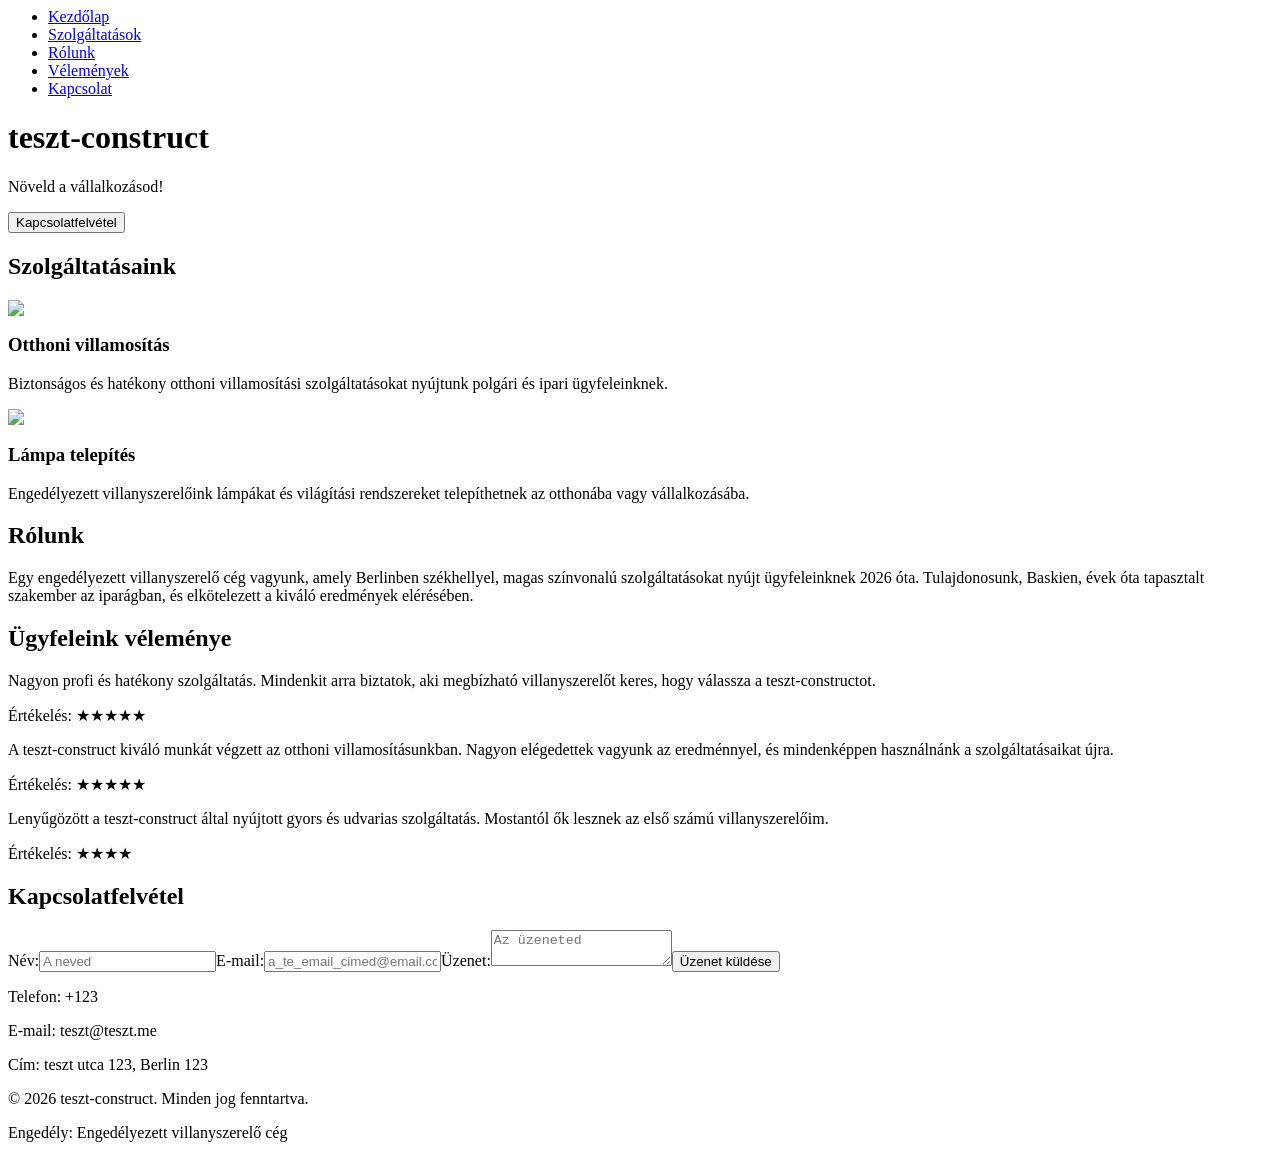
==== index-hu.html @ 4e592a75 "deploy: update index-hu.html" ====
<html lang="en-GB"><head><meta charset="UTF-8"><meta name="viewport" content="width=device-width, initial-scale=1.0"><title>teszt-construct - Növeld a vállalkozásod!</title><link rel="stylesheet" href="style.css"></head><body><nav class="sticky-nav"><ul><li><a href="#home">Kezdőlap</a></li><li><a href="#services">Szolgáltatások</a></li><li><a href="#about">Rólunk</a></li><li><a href="#testimonials">Vélemények</a></li><li><a href="#contact">Kapcsolat</a></li></ul></nav><header class="hero" id="home"><div class="gradient"><h1>teszt-construct</h1><p>Növeld a vállalkozásod!</p><button>Kapcsolatfelvétel</button></div></header><section class="services" id="services"><h2>Szolgáltatásaink</h2><div class="grid"><div class="card"><img src="handsome-young-man-electrician-working-on-switchboard-of-house-building-construction-site-photo.jpg"><h3>Otthoni villamosítás</h3><p>Biztonságos és hatékony otthoni villamosítási szolgáltatásokat nyújtunk polgári és ipari ügyfeleinknek.</p></div><div class="card"><img src="handsome-young-man-electrician-working-on-switchboard-of-house-building-construction-site-photo.jpg"><h3>Lámpa telepítés</h3><p>Engedélyezett villanyszerelőink lámpákat és világítási rendszereket telepíthetnek az otthonába vagy vállalkozásába.</p></div></div></section><section class="about" id="about"><h2>Rólunk</h2><p>Egy engedélyezett villanyszerelő cég vagyunk, amely Berlinben székhellyel, magas színvonalú szolgáltatásokat nyújt ügyfeleinknek 2026 óta. Tulajdonosunk, Baskien, évek óta tapasztalt szakember az iparágban, és elkötelezett a kiváló eredmények elérésében.</p></section><section class="testimonials" id="testimonials"><h2>Ügyfeleink véleménye</h2><div class="grid"><div class="testimonial"><p>Nagyon profi és hatékony szolgáltatás. Mindenkit arra biztatok, aki megbízható villanyszerelőt keres, hogy válassza a teszt-constructot.</p><p>Értékelés: ★★★★★</p></div><div class="testimonial"><p>A teszt-construct kiváló munkát végzett az otthoni villamosításunkban. Nagyon elégedettek vagyunk az eredménnyel, és mindenképpen használnánk a szolgáltatásaikat újra.</p><p>Értékelés: ★★★★★</p></div><div class="testimonial"><p>Lenyűgözött a teszt-construct által nyújtott gyors és udvarias szolgáltatás. Mostantól ők lesznek az első számú villanyszerelőim.</p><p>Értékelés: ★★★★</p></div></div></section><section class="contact" id="contact"><h2>Kapcsolatfelvétel</h2><form><label for="name">Név:</label><input type="text" id="name" placeholder="A neved"><label for="email">E-mail:</label><input type="email" id="email" placeholder="a_te_email_cimed@email.com"><label for="message">Üzenet:</label><textarea id="message" placeholder="Az üzeneted"></textarea><button>Üzenet küldése</button></form><p>Telefon: +123</p><p>E-mail: teszt@teszt.me</p><p>Cím: teszt utca 123, Berlin 123</p></section><footer><p>&copy; 2026 teszt-construct. Minden jog fenntartva.</p><p>Engedély: Engedélyezett villanyszerelő cég</p></footer><script src="script.js"></script></body></html>
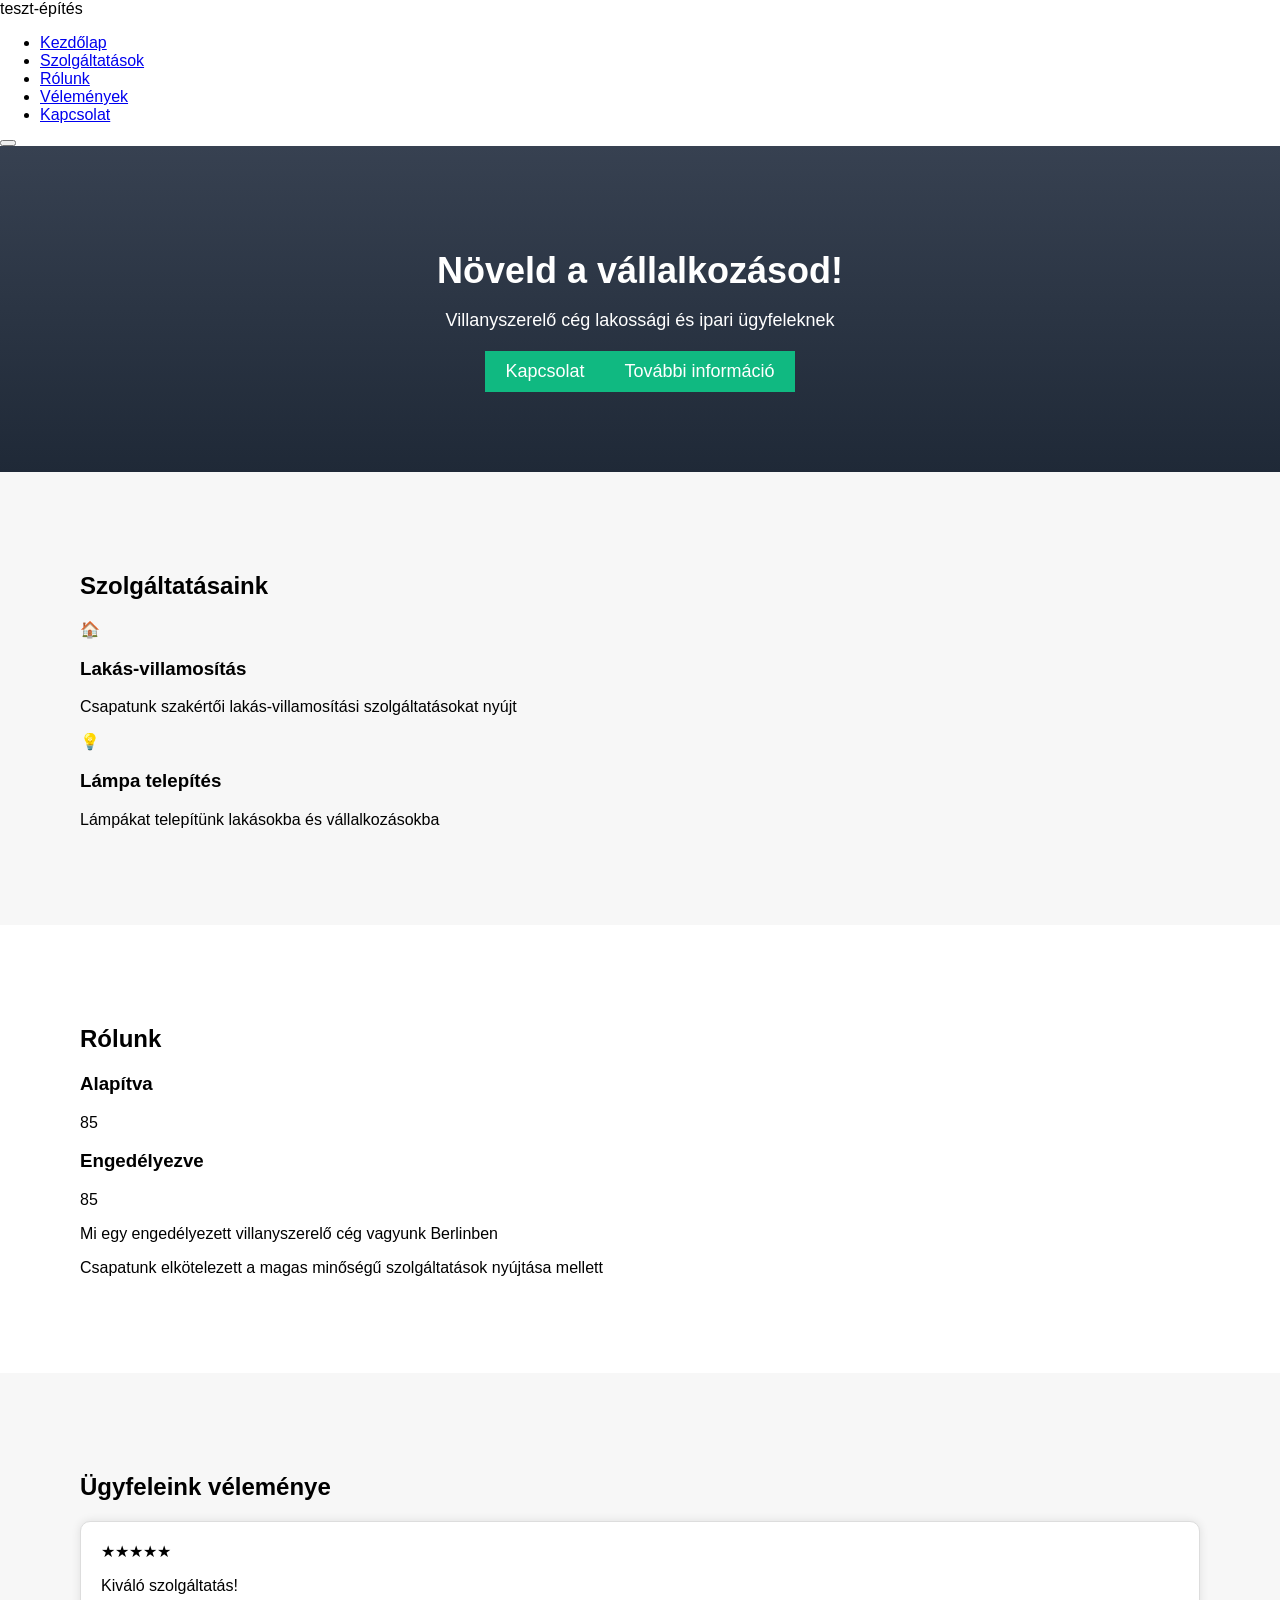
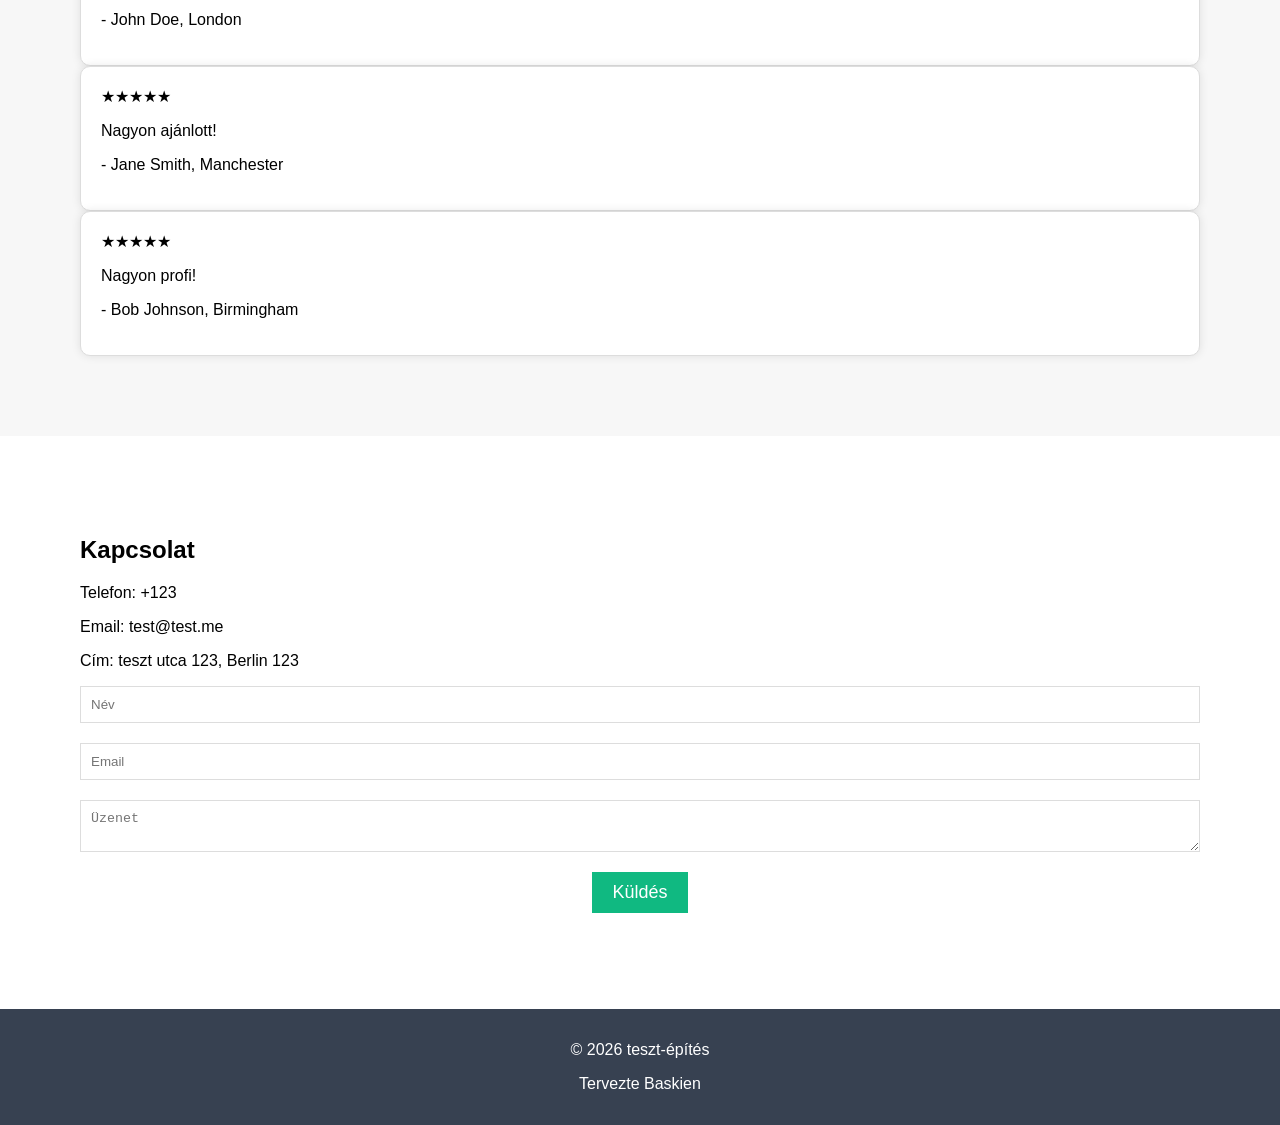
==== commit 708f5b7d: "deploy: update index-hu.html" ====
--- a/index-hu.html
+++ b/index-hu.html
@@ -1 +1 @@
-<html lang="en-GB"><head><meta charset="UTF-8"><meta name="viewport" content="width=device-width, initial-scale=1.0"><title>teszt-construct - Növeld a vállalkozásod!</title><link rel="stylesheet" href="style.css"></head><body><nav class="sticky-nav"><ul><li><a href="#home">Kezdőlap</a></li><li><a href="#services">Szolgáltatások</a></li><li><a href="#about">Rólunk</a></li><li><a href="#testimonials">Vélemények</a></li><li><a href="#contact">Kapcsolat</a></li></ul></nav><header class="hero" id="home"><div class="gradient"><h1>teszt-construct</h1><p>Növeld a vállalkozásod!</p><button>Kapcsolatfelvétel</button></div></header><section class="services" id="services"><h2>Szolgáltatásaink</h2><div class="grid"><div class="card"><img src="handsome-young-man-electrician-working-on-switchboard-of-house-building-construction-site-photo.jpg"><h3>Otthoni villamosítás</h3><p>Biztonságos és hatékony otthoni villamosítási szolgáltatásokat nyújtunk polgári és ipari ügyfeleinknek.</p></div><div class="card"><img src="handsome-young-man-electrician-working-on-switchboard-of-house-building-construction-site-photo.jpg"><h3>Lámpa telepítés</h3><p>Engedélyezett villanyszerelőink lámpákat és világítási rendszereket telepíthetnek az otthonába vagy vállalkozásába.</p></div></div></section><section class="about" id="about"><h2>Rólunk</h2><p>Egy engedélyezett villanyszerelő cég vagyunk, amely Berlinben székhellyel, magas színvonalú szolgáltatásokat nyújt ügyfeleinknek 2026 óta. Tulajdonosunk, Baskien, évek óta tapasztalt szakember az iparágban, és elkötelezett a kiváló eredmények elérésében.</p></section><section class="testimonials" id="testimonials"><h2>Ügyfeleink véleménye</h2><div class="grid"><div class="testimonial"><p>Nagyon profi és hatékony szolgáltatás. Mindenkit arra biztatok, aki megbízható villanyszerelőt keres, hogy válassza a teszt-constructot.</p><p>Értékelés: ★★★★★</p></div><div class="testimonial"><p>A teszt-construct kiváló munkát végzett az otthoni villamosításunkban. Nagyon elégedettek vagyunk az eredménnyel, és mindenképpen használnánk a szolgáltatásaikat újra.</p><p>Értékelés: ★★★★★</p></div><div class="testimonial"><p>Lenyűgözött a teszt-construct által nyújtott gyors és udvarias szolgáltatás. Mostantól ők lesznek az első számú villanyszerelőim.</p><p>Értékelés: ★★★★</p></div></div></section><section class="contact" id="contact"><h2>Kapcsolatfelvétel</h2><form><label for="name">Név:</label><input type="text" id="name" placeholder="A neved"><label for="email">E-mail:</label><input type="email" id="email" placeholder="a_te_email_cimed@email.com"><label for="message">Üzenet:</label><textarea id="message" placeholder="Az üzeneted"></textarea><button>Üzenet küldése</button></form><p>Telefon: +123</p><p>E-mail: teszt@teszt.me</p><p>Cím: teszt utca 123, Berlin 123</p></section><footer><p>&copy; 2026 teszt-construct. Minden jog fenntartva.</p><p>Engedély: Engedélyezett villanyszerelő cég</p></footer><script src="script.js"></script></body></html>+<html lang='en-GB'><head><meta charset='UTF-8'><meta name='viewport' content='width=device-width,initial-scale=1'><title>teszt-építés</title><link rel='stylesheet' href='style.css'></head><body><nav class='nav'><div class='nav-container'><div class='logo'>teszt-építés</div><ul class='nav-links'><li><a href='#home'>Kezdőlap</a></li><li><a href='#services'>Szolgáltatások</a></li><li><a href='#about'>Rólunk</a></li><li><a href='#testimonials'>Vélemények</a></li><li><a href='#contact'>Kapcsolat</a></li></ul><button class='hamburger'><span></span><span></span><span></span></button></div></nav><header class='hero' id='home'><div class='hero-container'><h1>Növeld a vállalkozásod!</h1><p>Villanyszerelő cég lakossági és ipari ügyfeleknek</p><button class='btn-primary'>Kapcsolat</button><button class='btn-secondary'>További információ</button></div></header><section class='services' id='services'><div class='services-container'><h2>Szolgáltatásaink</h2><div class='services-grid'><div class='service-card'><span>🏠</span><h3>Lakás-villamosítás</h3><p>Csapatunk szakértői lakás-villamosítási szolgáltatásokat nyújt</p></div><div class='service-card'><span>💡</span><h3>Lámpa telepítés</h3><p>Lámpákat telepítünk lakásokba és vállalkozásokba</p></div></div></div></section><section class='about' id='about'><div class='about-container'><h2>Rólunk</h2><div class='about-grid'><div class='about-stats'><h3>Alapítva</h3><p>2026</p><h3>Engedélyezve</h3><p>Igen</p></div><div class='about-text'><p>Mi egy engedélyezett villanyszerelő cég vagyunk Berlinben</p><p>Csapatunk elkötelezett a magas minőségű szolgáltatások nyújtása mellett</p></div></div></div></section><section class='testimonials' id='testimonials'><div class='testimonials-container'><h2>Ügyfeleink véleménye</h2><div class='testimonials-grid'><div class='testimonial'><span>★★★★★</span><p>Kiváló szolgáltatás!</p><p>- John Doe, London</p></div><div class='testimonial'><span>★★★★★</span><p>Nagyon ajánlott!</p><p>- Jane Smith, Manchester</p></div><div class='testimonial'><span>★★★★★</span><p>Nagyon profi!</p><p>- Bob Johnson, Birmingham</p></div></div></div></section><section class='contact' id='contact'><div class='contact-container'><h2>Kapcsolat</h2><div class='contact-grid'><div class='contact-info'><p>Telefon: +123</p><p>Email: test@test.me</p><p>Cím: teszt utca 123, Berlin 123</p></div><div class='contact-form'><form><input type='text' placeholder='Név'><input type='email' placeholder='Email'><textarea placeholder='Üzenet'></textarea><button class='btn-primary'>Küldés</button></form></div></div></div></section><footer class='footer'><div class='footer-container'><p>&copy; 2026 teszt-építés</p><p>Tervezte Baskien</p></div></footer><script src='script.js'></script></body></html>
--- a/style.css
+++ b/style.css
@@ -0,0 +1 @@
+* {box-sizing: border-box;}body {font-family: Arial, sans-serif; margin: 0; padding: 0;}nav.sticky-nav {position: sticky; top: 0; background-color: #374151; color: #fff; padding: 1em; display: flex; justify-content: space-between; align-items: center;}nav.sticky-nav ul {list-style: none; margin: 0; padding: 0; display: flex;}nav.sticky-nav li {margin-right: 20px;}nav.sticky-nav a {color: #fff; text-decoration: none;}header.hero {background-image: linear-gradient(to bottom, #374151, #1F2937); padding: 5em; text-align: center; color: #fff;}header.hero h1 {font-size: 36px; margin-bottom: 10px;}header.hero p {font-size: 18px; margin-bottom: 20px;}header.hero button {background-color: #10B981; color: #fff; border: none; padding: 10px 20px; font-size: 18px; cursor: pointer;}section.services {padding: 5em; background-color: #f7f7f7;}section.services h2 {font-size: 24px; margin-bottom: 20px;}section.services .grid {display: grid; grid-template-columns: repeat(3, 1fr); gap: 20px;}section.services .card {background-color: #fff; padding: 20px; border: 1px solid #ddd; border-radius: 10px; box-shadow: 0 0 10px rgba(0,0,0,0.1); transition: transform 0.2s ease-in-out;}section.services .card:hover {transform: scale(1.05);}section.services .card img {width: 100%; height: 150px; object-fit: cover; border-radius: 10px 10px 0 0;}section.services .card h3 {font-size: 18px; margin-bottom: 10px;}section.about {padding: 5em; background-color: #fff;}section.about h2 {font-size: 24px; margin-bottom: 20px;}section.testimonials {padding: 5em; background-color: #f7f7f7;}section.testimonials h2 {font-size: 24px; margin-bottom: 20px;}section.testimonials .grid {display: grid; grid-template-columns: repeat(3, 1fr); gap: 20px;}section.testimonials .testimonial {background-color: #fff; padding: 20px; border: 1px solid #ddd; border-radius: 10px; box-shadow: 0 0 10px rgba(0,0,0,0.1); transition: transform 0.2s ease-in-out;}section.testimonials .testimonial:hover {transform: scale(1.05);}section.contact {padding: 5em; background-color: #fff;}section.contact h2 {font-size: 24px; margin-bottom: 20px;}section.contact form {display: flex; flex-direction: column; align-items: center;}section.contact label {margin-bottom: 10px;}section.contact input, section.contact textarea {width: 100%; padding: 10px; margin-bottom: 20px; border: 1px solid #ddd;}section.contact button {background-color: #10B981; color: #fff; border: none; padding: 10px 20px; font-size: 18px; cursor: pointer;}footer {background-color: #374151; color: #fff; padding: 1em; text-align: center; clear: both;}@media only screen and (max-width: 768px) {section.services .grid, section.testimonials .grid {grid-template-columns: 1fr;}}
